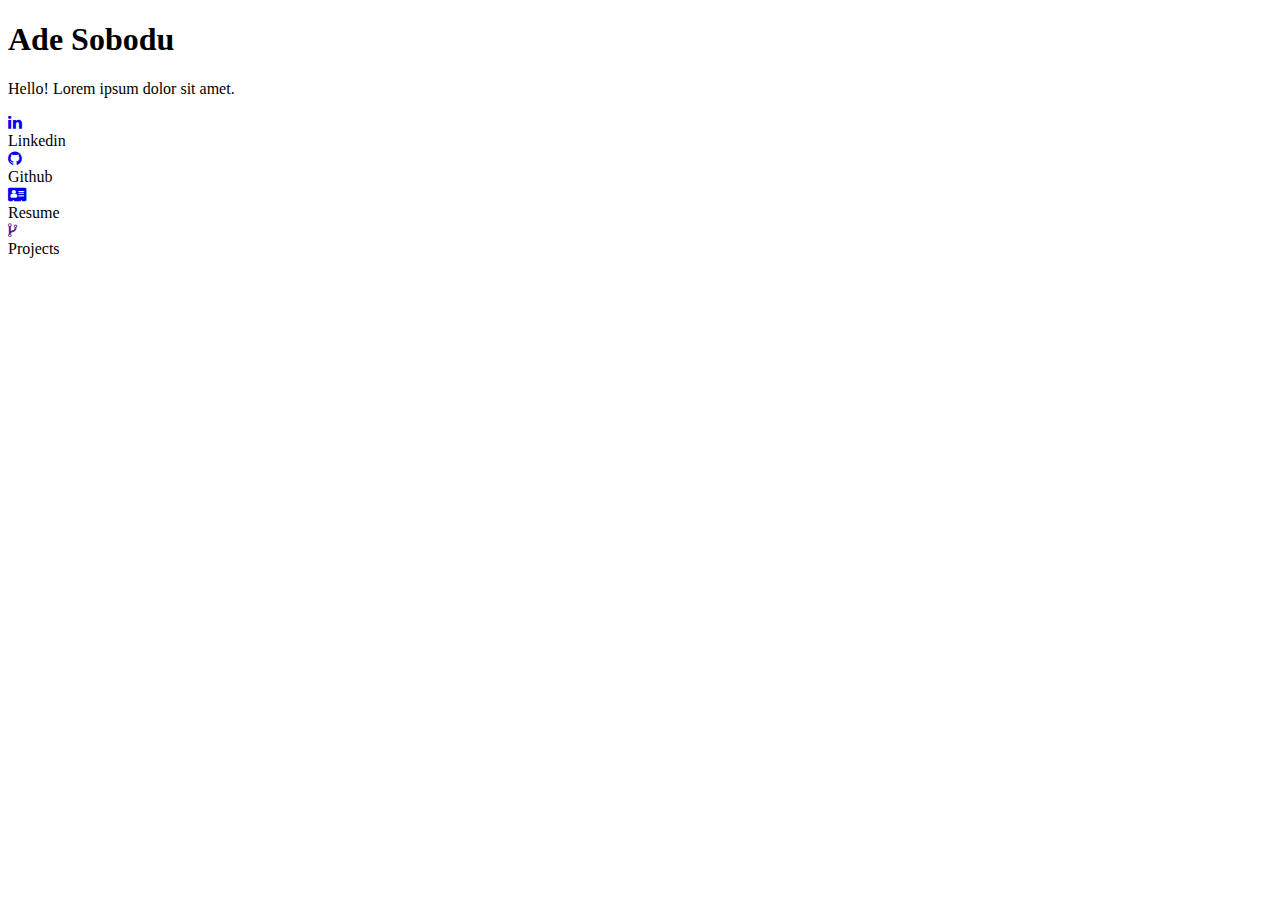
==== Website.html @ 079d9e18 "Initial landing page" ====
<!DOCTYPE html>
<html lang="en">
<head>
    <meta charset="UTF-8">
    <meta http-equiv="X-UA-Compatible" content="IE=edge">
    <meta name="viewport" content="width=device-width, initial-scale=1.0">
    <title>Ade Sobodu - Who's that?</title>
    <link rel="stylesheet" href="../adedotcom/style.css">
   
    <link href="https://fonts.googleapis.com/css2?family=PT+Sans&display=swap" rel="stylesheet">
    <link href="https://fonts.googleapis.com/css2?family=Source+Sans+Pro:wght@700&display=swap" rel="stylesheet">
    <link href="https://fonts.googleapis.com/css2?family=Josefin+Sans:wght@700&display=swap" rel="stylesheet">
    <link href="https://fonts.googleapis.com/css2?family=Josefin+Sans:wght@300;700&display=swap" rel="stylesheet">
    <link rel="stylesheet" href="https://stackpath.bootstrapcdn.com/font-awesome/4.7.0/css/font-awesome.min.css" rel="stylesheet">
        
</head>
<body class="body">
    <section id="main">
        <div class ="homeContainer">

            <div class = "contentBx">
                <h1>Ade Sobodu</h1>
            </div>

            <div class = "infoBx">
                <p> Hello! Lorem ipsum dolor sit amet. </p>
                <div class="socials"> 
                    <a href="https://linkedin.com" id = "linkedin-av" target = "_blank"><i class="fa fa-linkedin" aria-hidden="true"></i></a>
                    <div id="linkedin" class="hidden">Linkedin</div>

                    <a href="https://github.com/adesob" id = "github-av" target = "_blank"><i class="fa fa-github" aria-hidden="true"></i></a>
                    <div id="github" class="hidden">Github</div> 

                    <a href="https://www.github.io/resume_adesob.pdf" id = "resume-av" target = "_blank"><i class="fa fa-address-card" aria-hidden="true"></i></a>
                    <div id="resume" class="hidden">Resume</div>

                    <a href="" id = "projects-av" target = "_blank" ><i class="fa fa-code-fork" aria-hidden="true"></i></a>
                    <div id="projects" class="hidden">Projects</div>

                    <!-- <ul> -->
                        <!-- <li><a href="https://linkedin.com" target = "_blank"><i class="fa fa-linkedin" aria-hidden="true"></i></a></li> -->
                        <!-- <div id="linkedin" class="hidden">Linkedin</div> -->
                        <!-- <li><a href="https://github.com/adesob" target = "_blank"><i class="fa fa-github" aria-hidden="true"></i></a></li> -->
                        <!-- <div id="github" class="hidden">Github</div> -->
                        <!-- <li><a href="https://www.github.io/resume_adesob.pdf" target = "_blank"><i class="fa fa-address-card" aria-hidden="true"></i></a></li> -->
                        <!-- <div id="resume" class="hidden">Resume</div> -->
                        <!-- <li><a href="" target = "_blank"><i class="fa fa-code-fork" aria-hidden="true"></i></a></li> -->
                        <!-- <div id="projects" class="hidden">Projects</div> -->
                    <!-- </ul>  -->
                </div>
            </div>

        </div>
    </section>
</body>
</html>
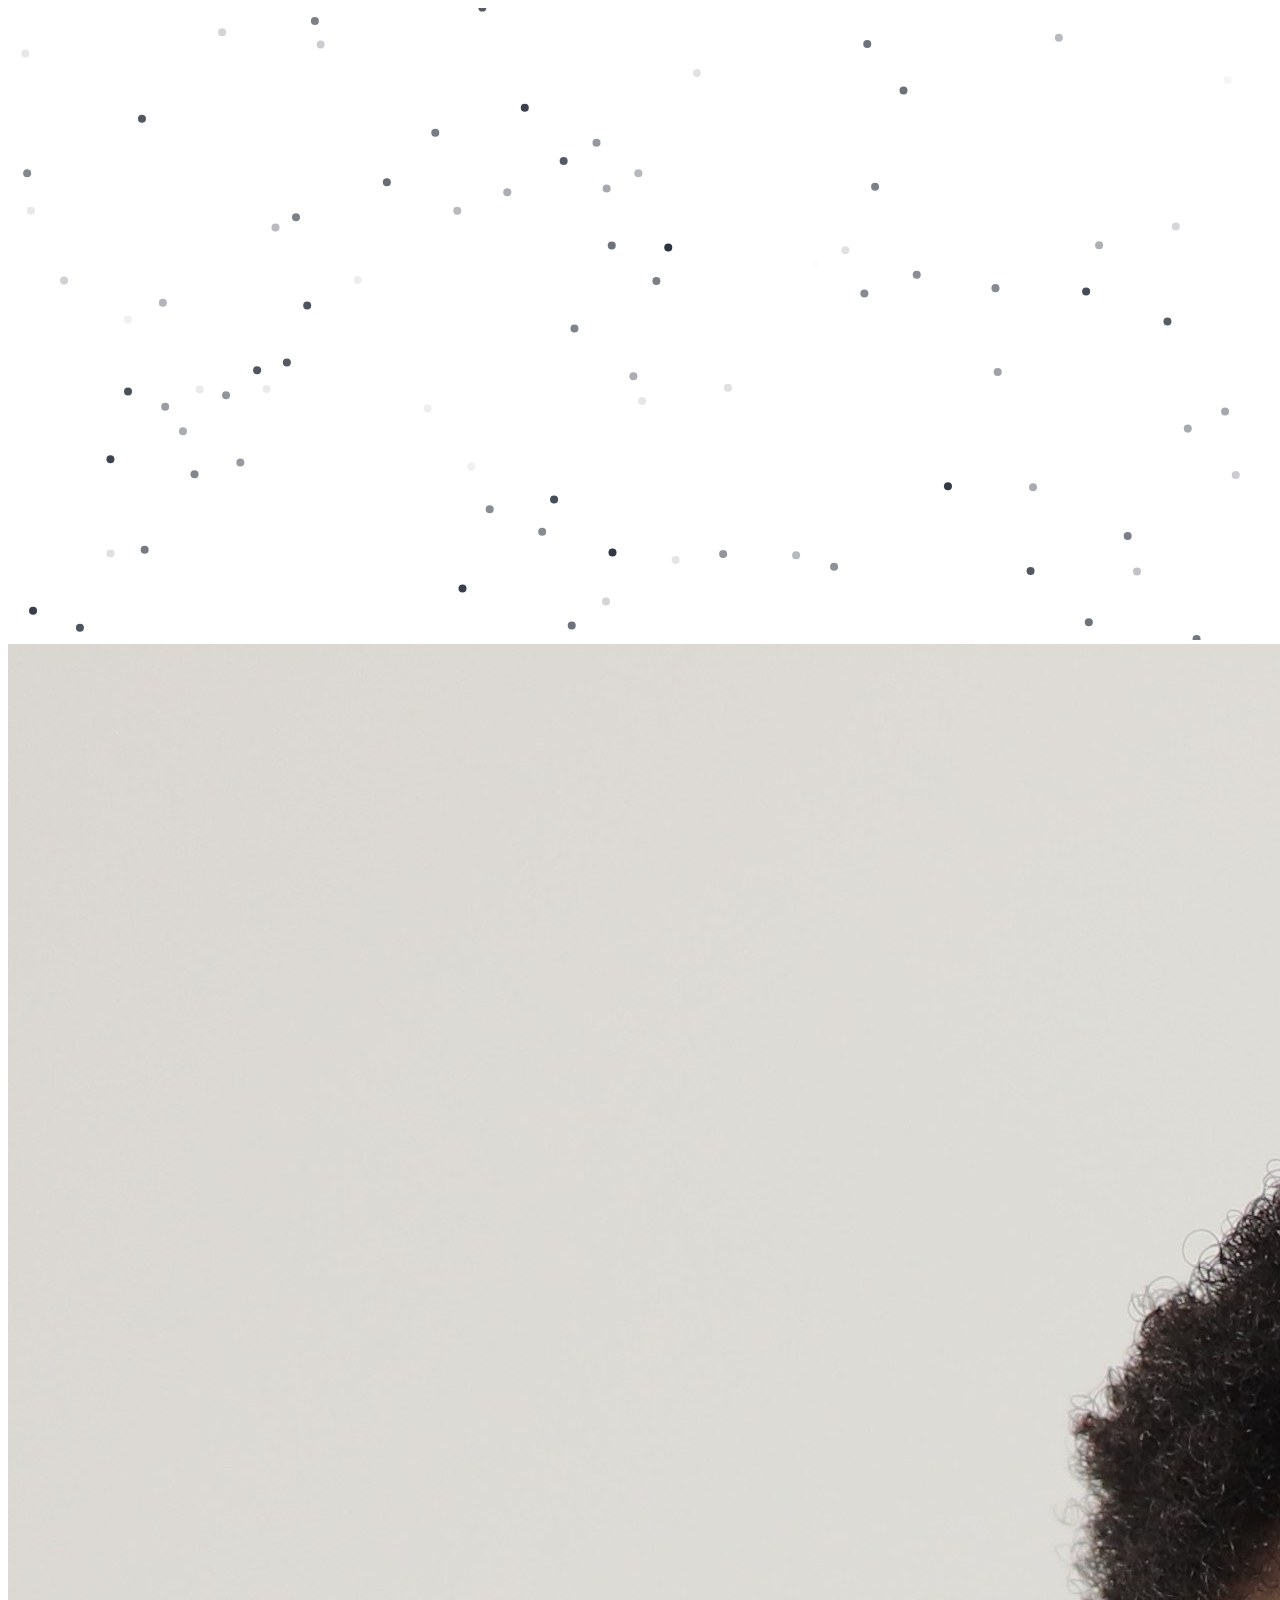
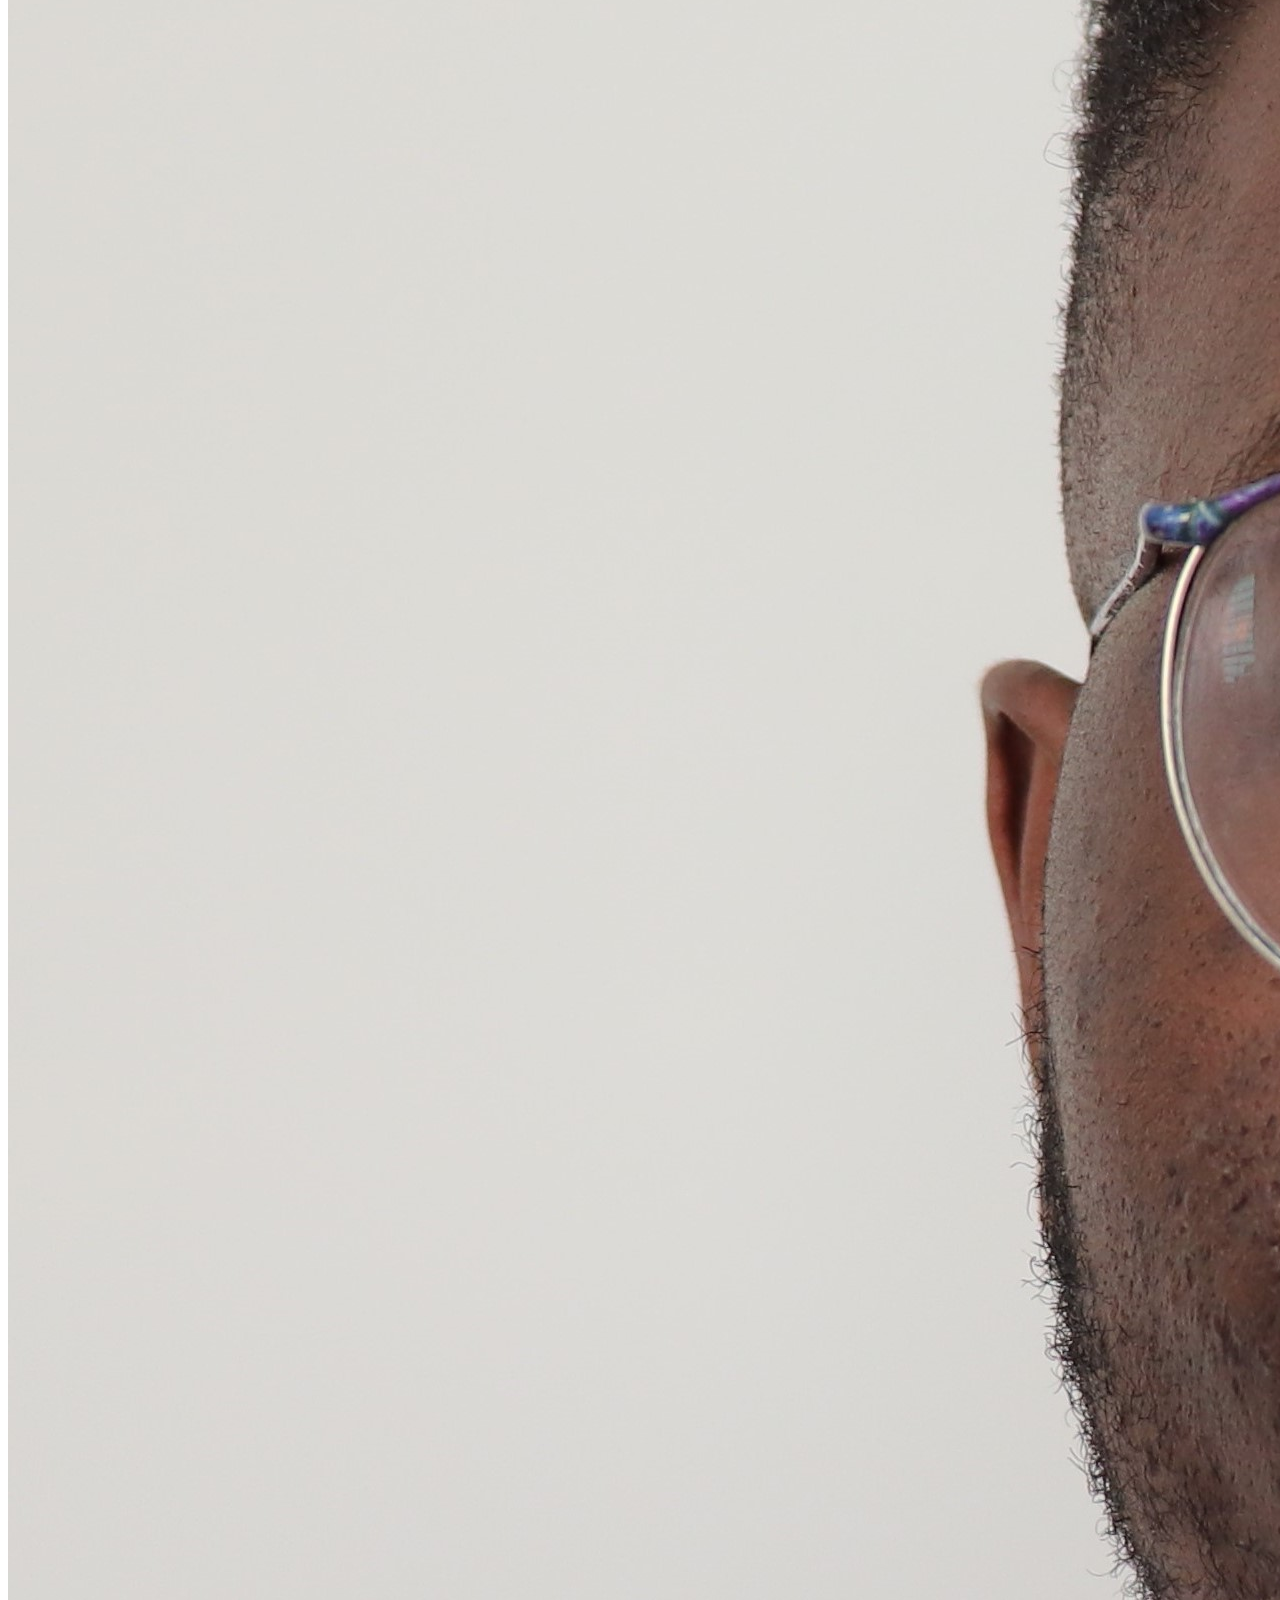
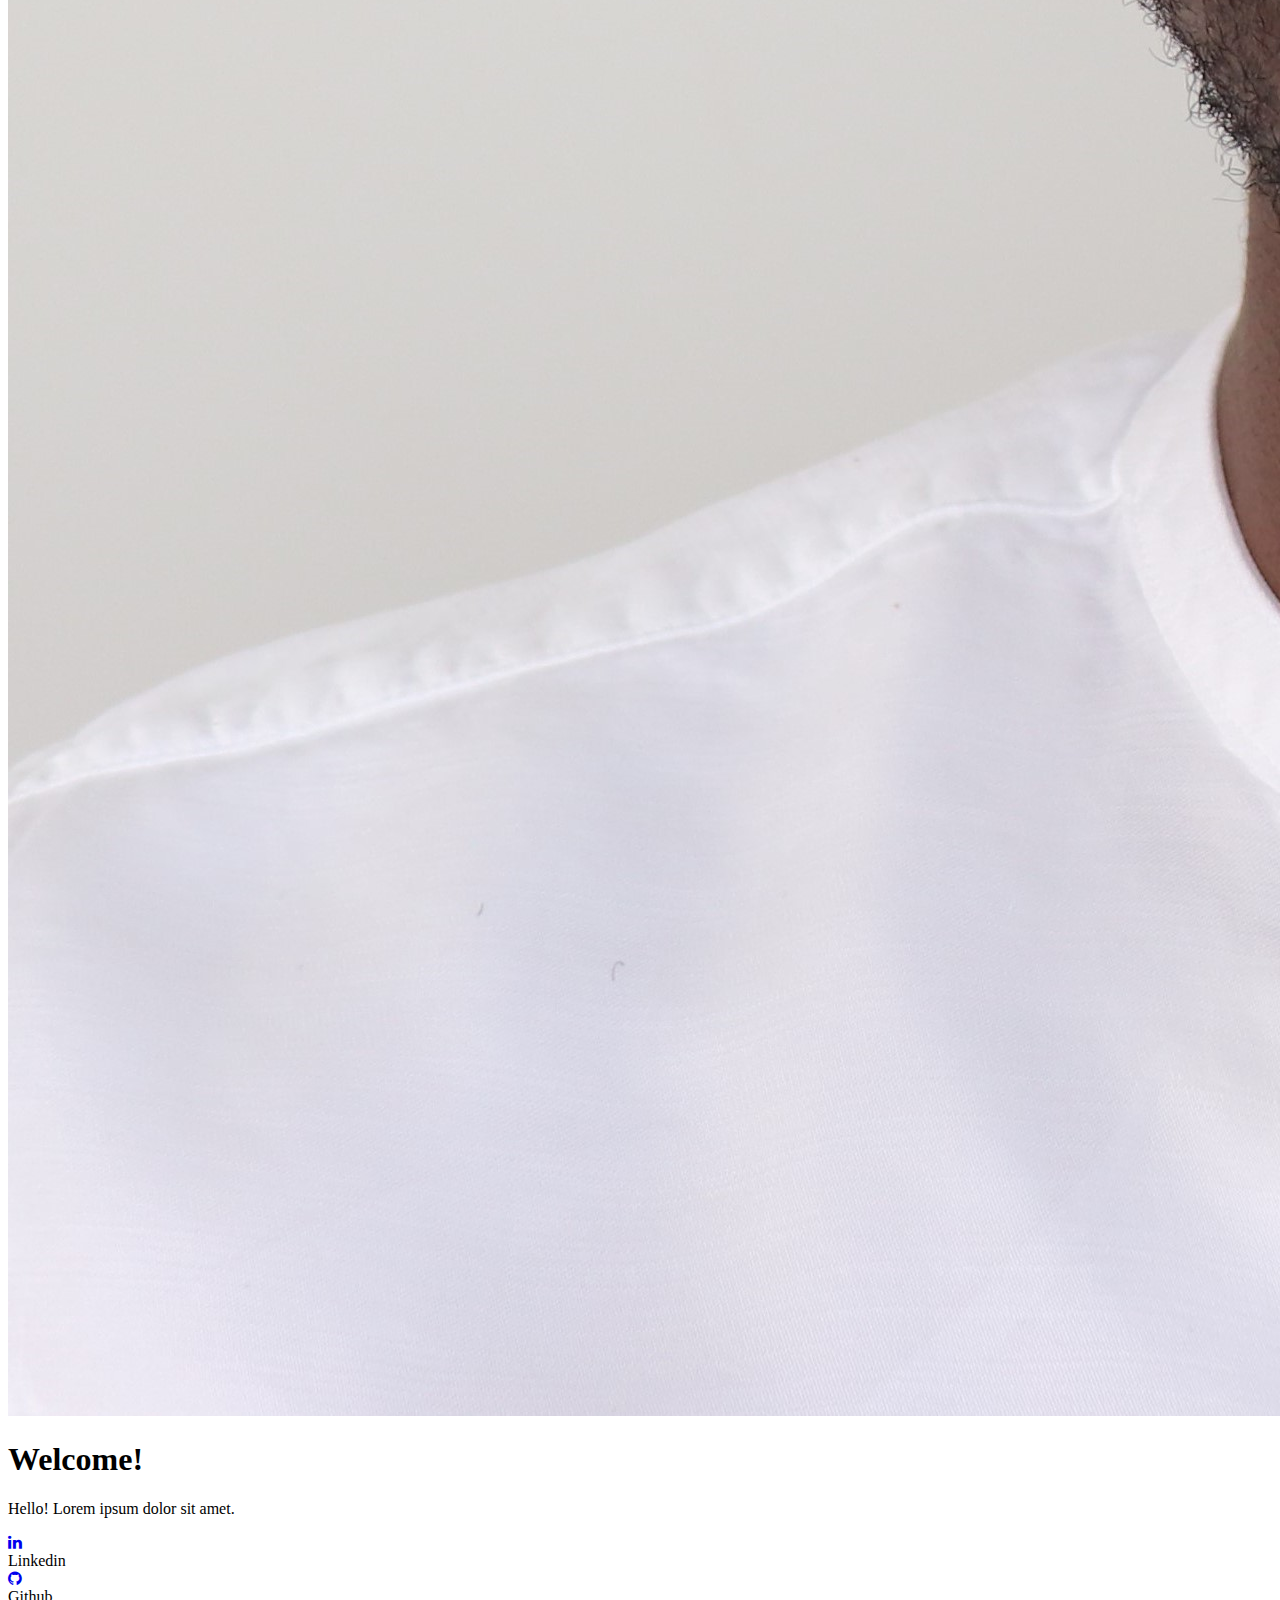
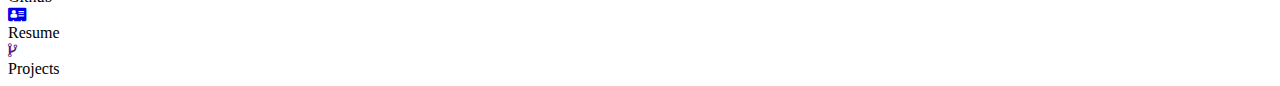
==== commit d75ed692: "Splashing page update" ====
--- a/Website.html
+++ b/Website.html
@@ -12,14 +12,19 @@
     <link href="https://fonts.googleapis.com/css2?family=Josefin+Sans:wght@700&display=swap" rel="stylesheet">
     <link href="https://fonts.googleapis.com/css2?family=Josefin+Sans:wght@300;700&display=swap" rel="stylesheet">
     <link rel="stylesheet" href="https://stackpath.bootstrapcdn.com/font-awesome/4.7.0/css/font-awesome.min.css" rel="stylesheet">
-        
+    
+    <script src="particles.js"></script>
 </head>
 <body class="body">
     <section id="main">
+        <div id="particles-js"></div>
         <div class ="homeContainer">
+            <div id="avatar">
+                <img src="IMG_9402.JPG" alt="alternate description here">
+            </div>
 
             <div class = "contentBx">
-                <h1>Ade Sobodu</h1>
+                <h1>Welcome!</h1>
             </div>
 
             <div class = "infoBx">
@@ -52,5 +57,135 @@
 
         </div>
     </section>
+
+    <script>
+        particlesJS("particles-js", {
+            "particles": {
+            "number": {
+                "value": 75,
+                "density": {
+                "enable": true,
+                "value_area": 710.2328774690454
+                }
+            },
+            "color": {
+                "value": "#2a313d"
+            },
+            "shape": {
+                "type": "circle",
+                "stroke": {
+                "width": 0,
+                "color": "#000000"
+                },
+                "polygon": {
+                "nb_sides": 5
+                },
+                "image": {
+                "src": "img/github.svg",
+                "width": 100,
+                "height": 100
+                }
+            },
+            "opacity": {
+                "value": 1,
+                "random": true,
+                "anim": {
+                "enable": false,
+                "speed": 1,
+                "opacity_min": 0.1,
+                "sync": false
+                }
+            },
+            "size": {
+                "value": 4.004324670644295,
+                "random": false,
+                "anim": {
+                "enable": false,
+                "speed": 40,
+                "size_min": 0.1,
+                "sync": false
+                }
+            },
+            "line_linked": {
+                "enable": false,
+                "distance": 150,
+                "color": "#0000",
+                "opacity": 0.4,
+                "width": 1
+            },
+            "move": {
+                "enable": true,
+                "speed": 1,
+                "direction": "none",
+                "random": false,
+                "straight": false,
+                "out_mode": "out",
+                "bounce": false,
+                "attract": {
+                "enable": false,
+                "rotateX": 600,
+                "rotateY": 1200
+                }
+            }
+            },
+            "interactivity": {
+            "detect_on": "canvas",
+            "events": {
+                "onhover": {
+                "enable": true,
+                "mode": "bubble"
+                },
+                "onclick": {
+                "enable": true,
+                "mode": "repulse"
+                },
+                "resize": true
+            },
+            "modes": {
+                "grab": {
+                "distance": 150,
+                "line_linked": {
+                    "opacity": 1
+                }
+                },
+                "bubble": {
+                "distance": 150,
+                "size": 20,
+                "duration": 2,
+                "opacity": 8,
+                "speed": 3
+                },
+                "repulse": {
+                "distance": 200,
+                "duration": 0.4
+                },
+                "push": {
+                "particles_nb": 1
+                },
+                "remove": {
+                "particles_nb": 2
+                }
+            }
+            },
+            "retina_detect": true
+        });
+        var count_particles, stats, update;
+        stats = new Stats;
+        stats.setMode(0);
+        stats.domElement.style.position = 'absolute';
+        stats.domElement.style.left = '0px';
+        stats.domElement.style.top = '0px';
+        document.body.appendChild(stats.domElement);
+        count_particles = document.querySelector('.js-count-particles');
+        update = function () {
+            stats.begin();
+            stats.end();
+            if (window.pJSDom[0].pJS.particles && window.pJSDom[0].pJS.particles.array) {
+            count_particles.innerText = window.pJSDom[0].pJS.particles.array.length;
+            }
+            requestAnimationFrame(update);
+        };
+        requestAnimationFrame(update);;
+    </script>
 </body>
 </html>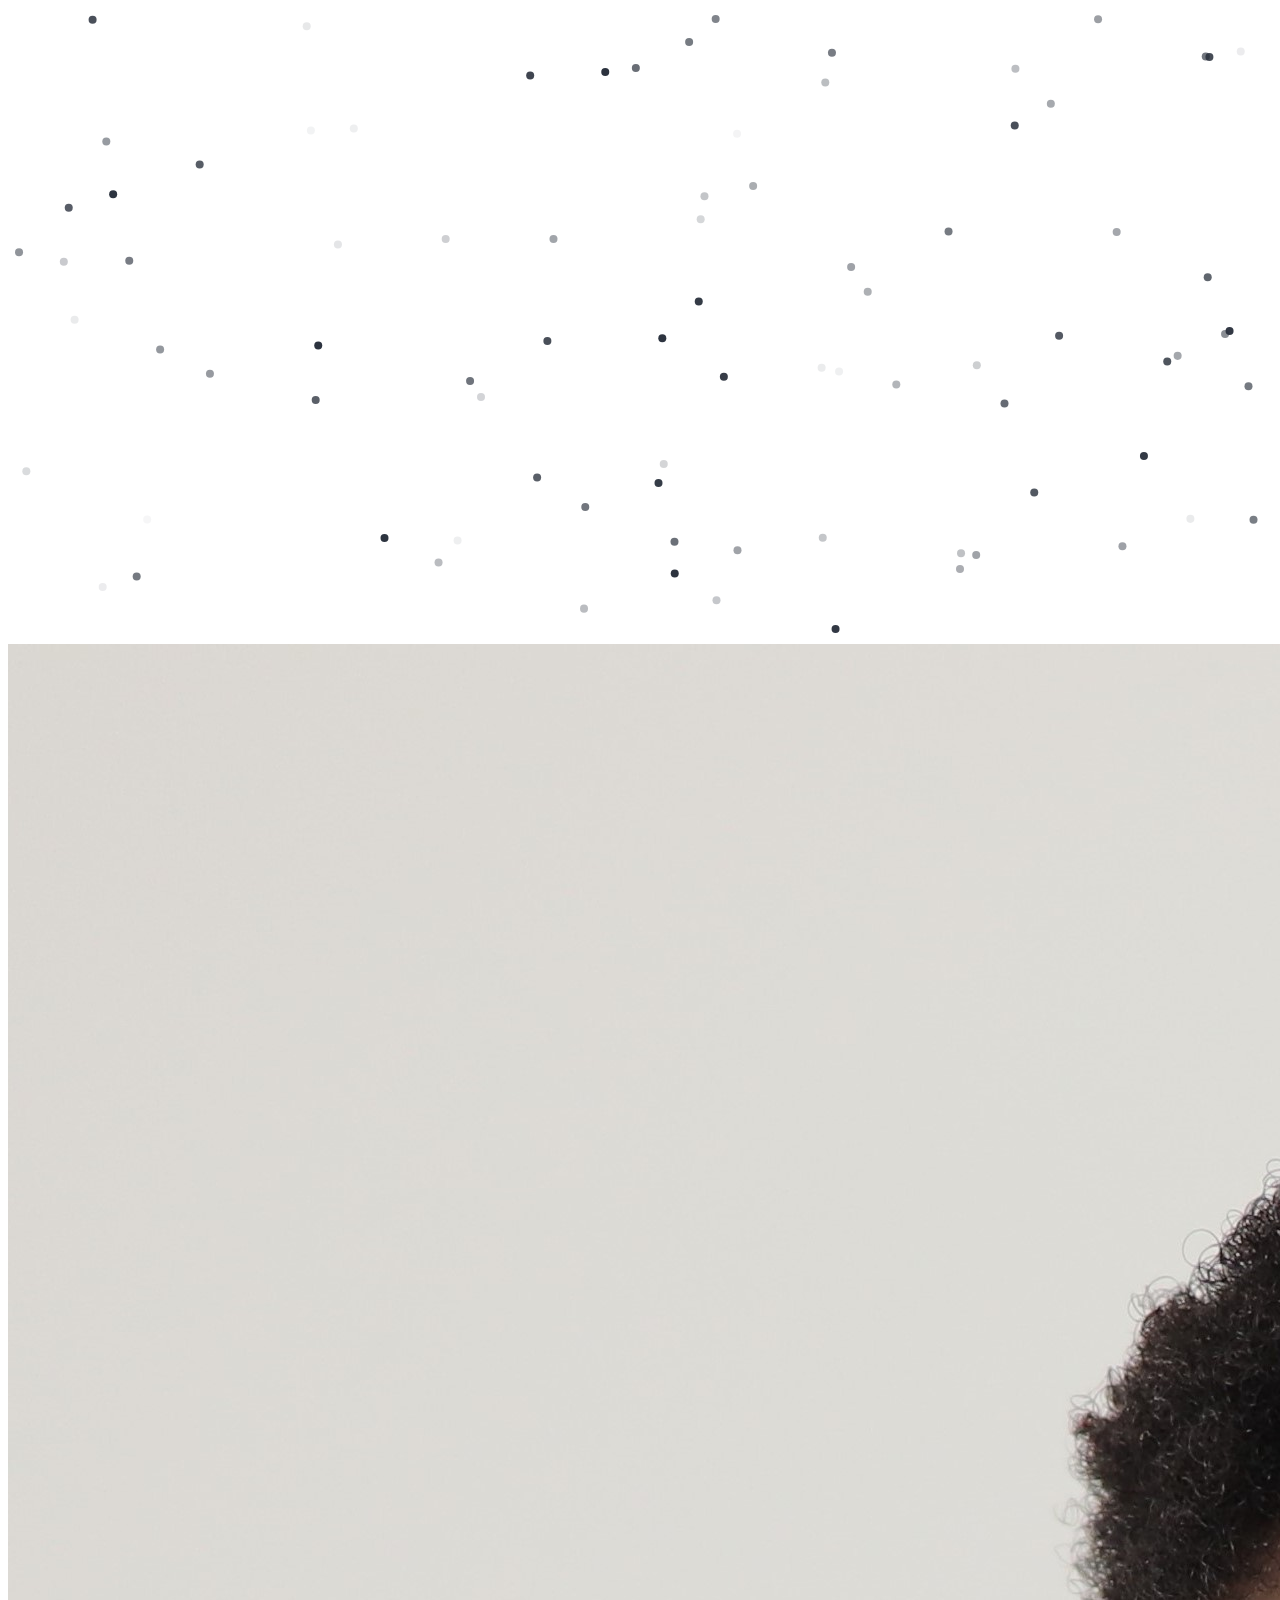
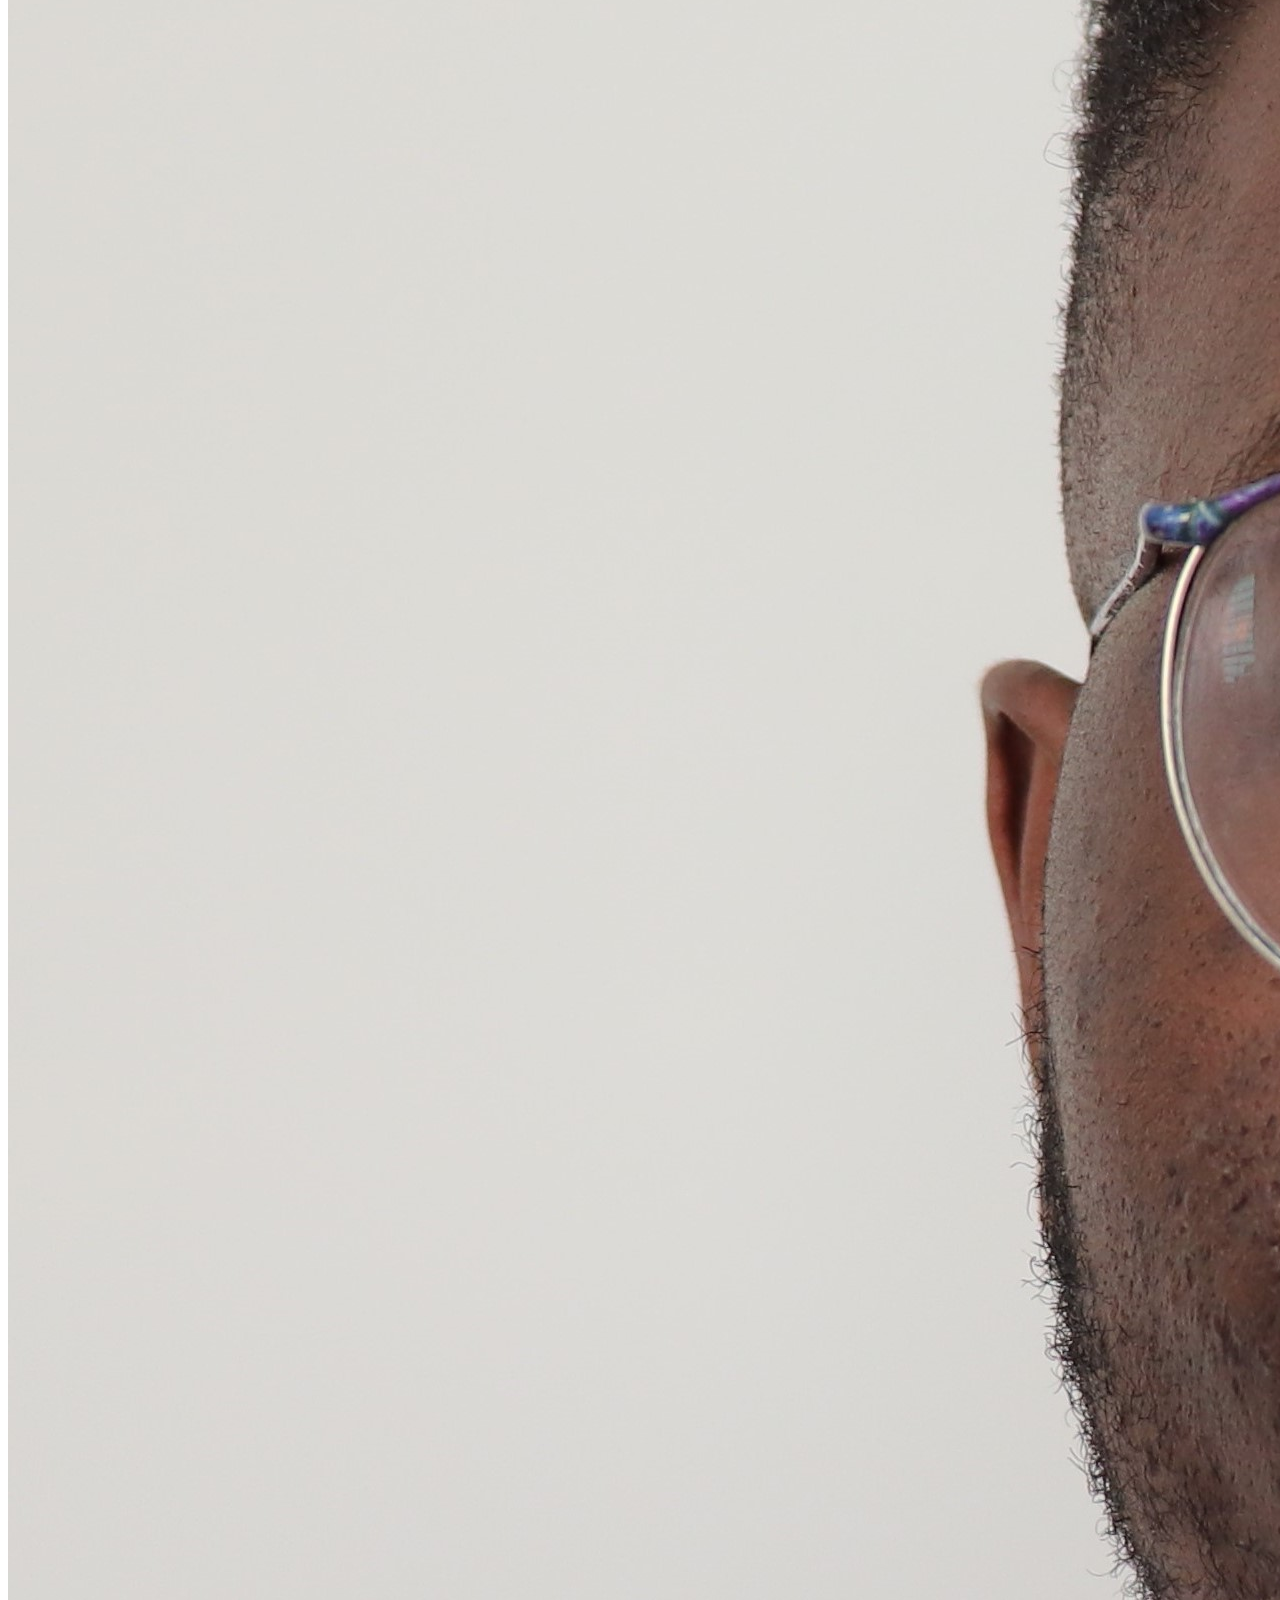
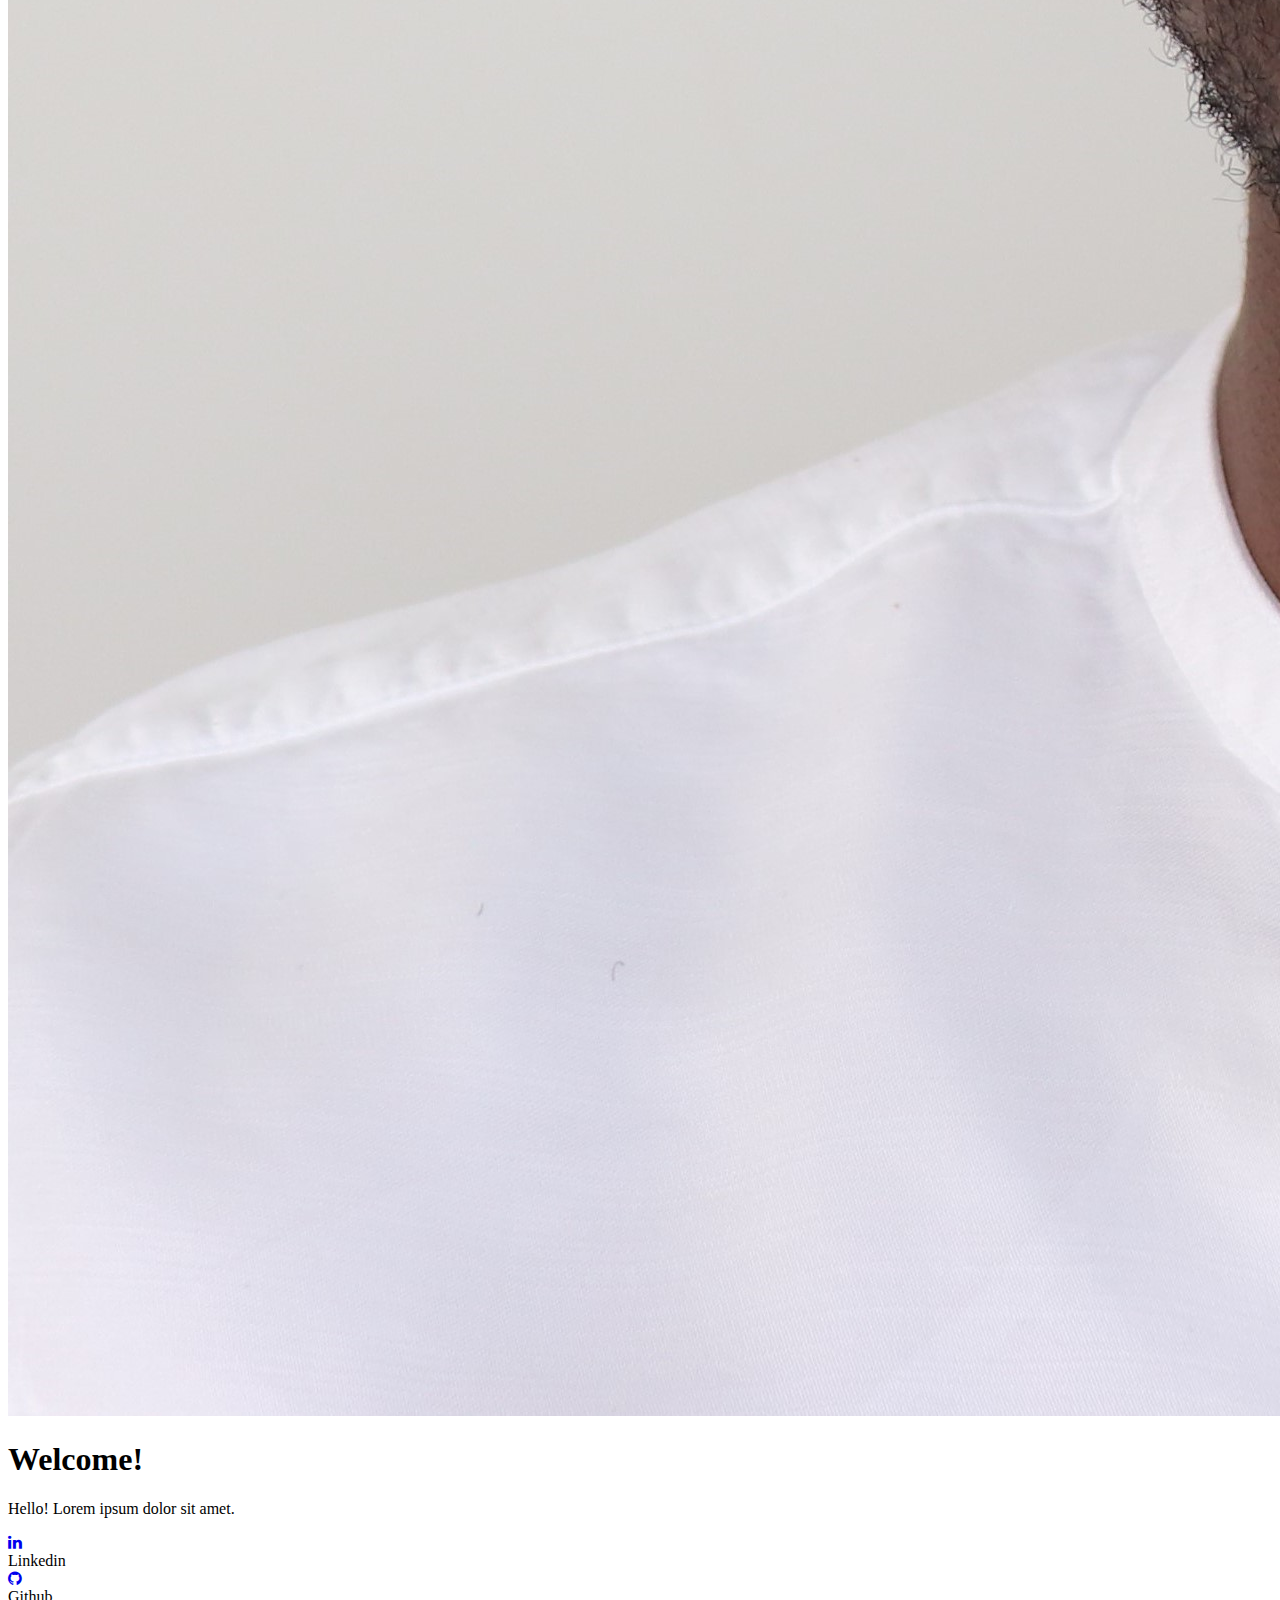
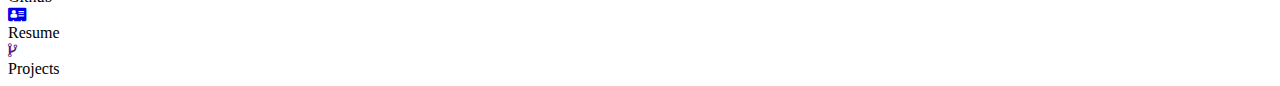
==== commit ad8bb3d3: "Projects page setup" ====
--- a/Website.html
+++ b/Website.html
@@ -14,11 +14,39 @@
     <link rel="stylesheet" href="https://stackpath.bootstrapcdn.com/font-awesome/4.7.0/css/font-awesome.min.css" rel="stylesheet">
     
     <script src="particles.js"></script>
+    
 </head>
 <body class="body">
     <section id="main">
         <div id="particles-js"></div>
         <div class ="homeContainer">
+
+            <!-- <div id="item1">
+                <h1>Item 1</h1>
+            </div>
+
+            <div id="item2">
+                <h1>Item 2</h1>
+            </div>
+
+            <div id="item3">
+                <h1>Item 3</h1>
+            </div>
+
+            <div id="item4">
+                <h1>
+                    Item4
+                </h1>
+            </div> -->
+
+
+
+
+
+
+
+
+
             <div id="avatar">
                 <img src="IMG_9402.JPG" alt="alternate description here">
             </div>
@@ -187,5 +215,6 @@
         };
         requestAnimationFrame(update);;
     </script>
+    <script src="projects.js"></script>
 </body>
 </html>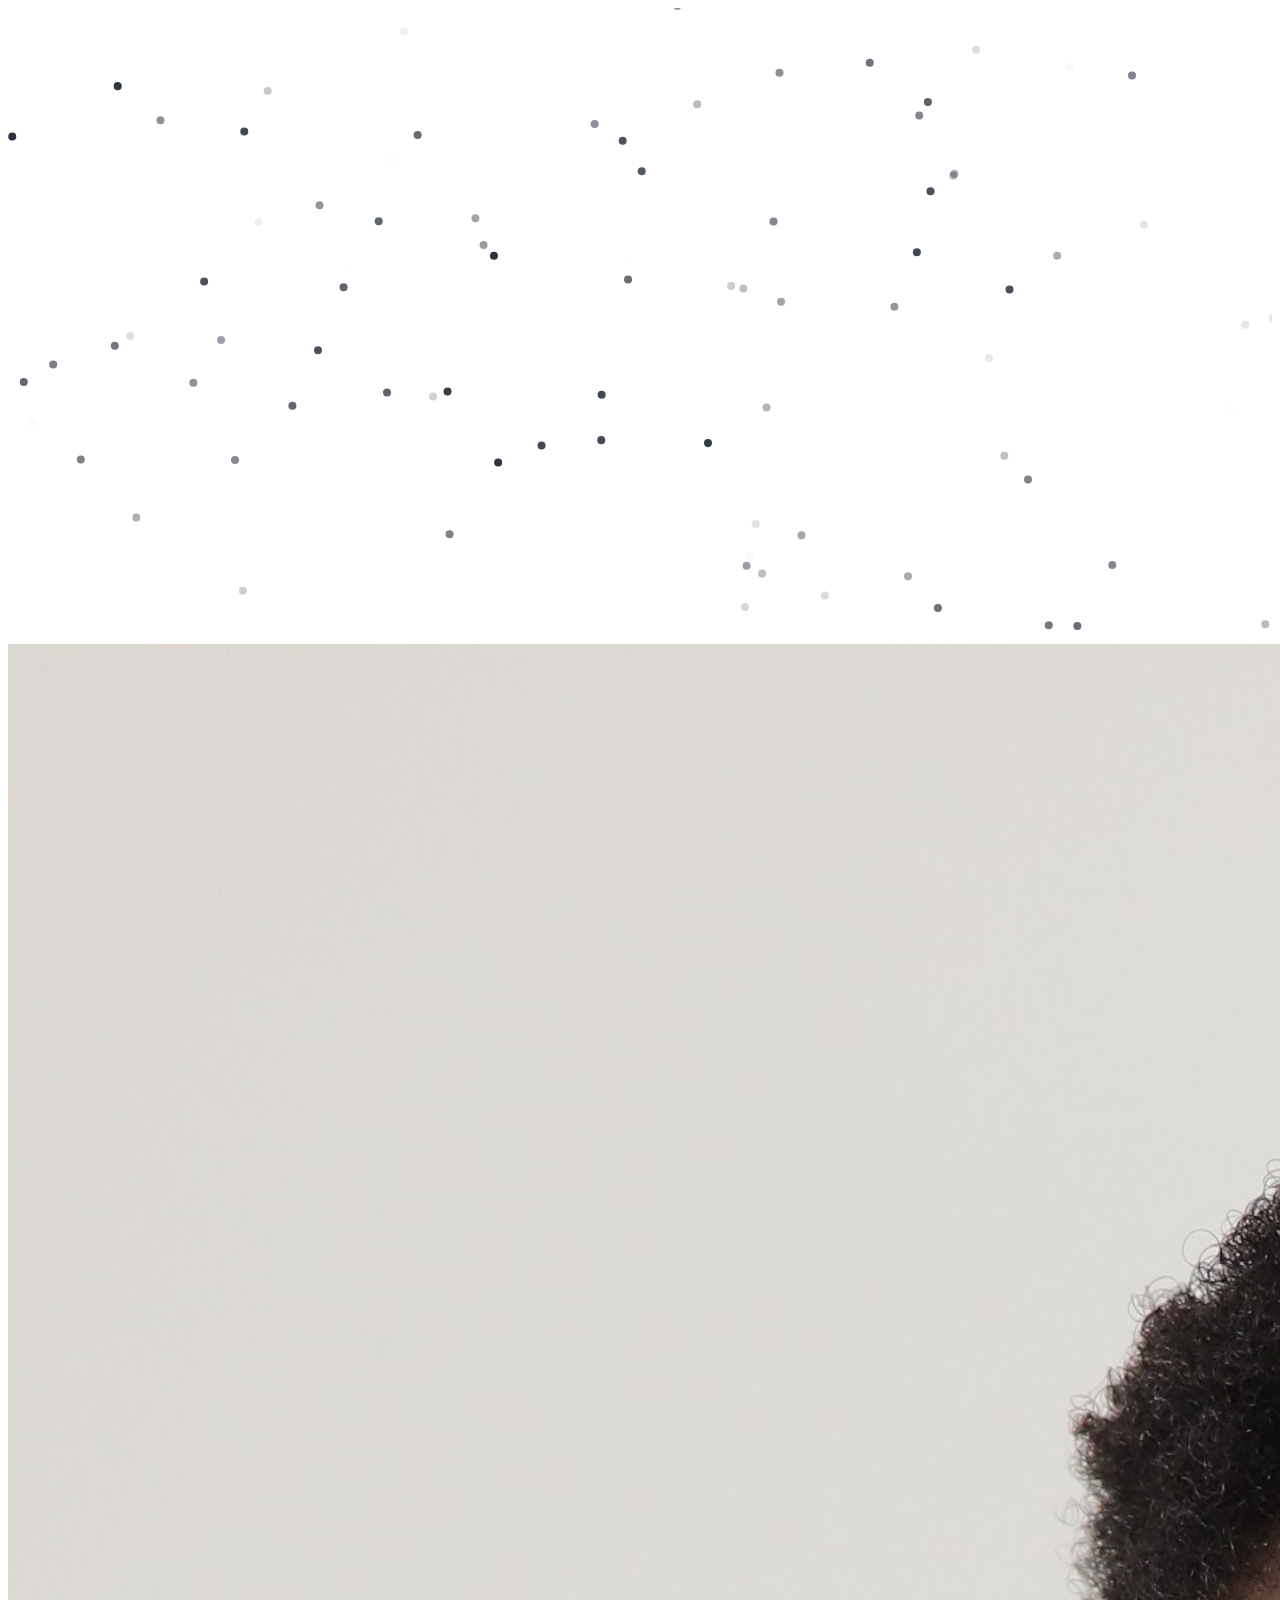
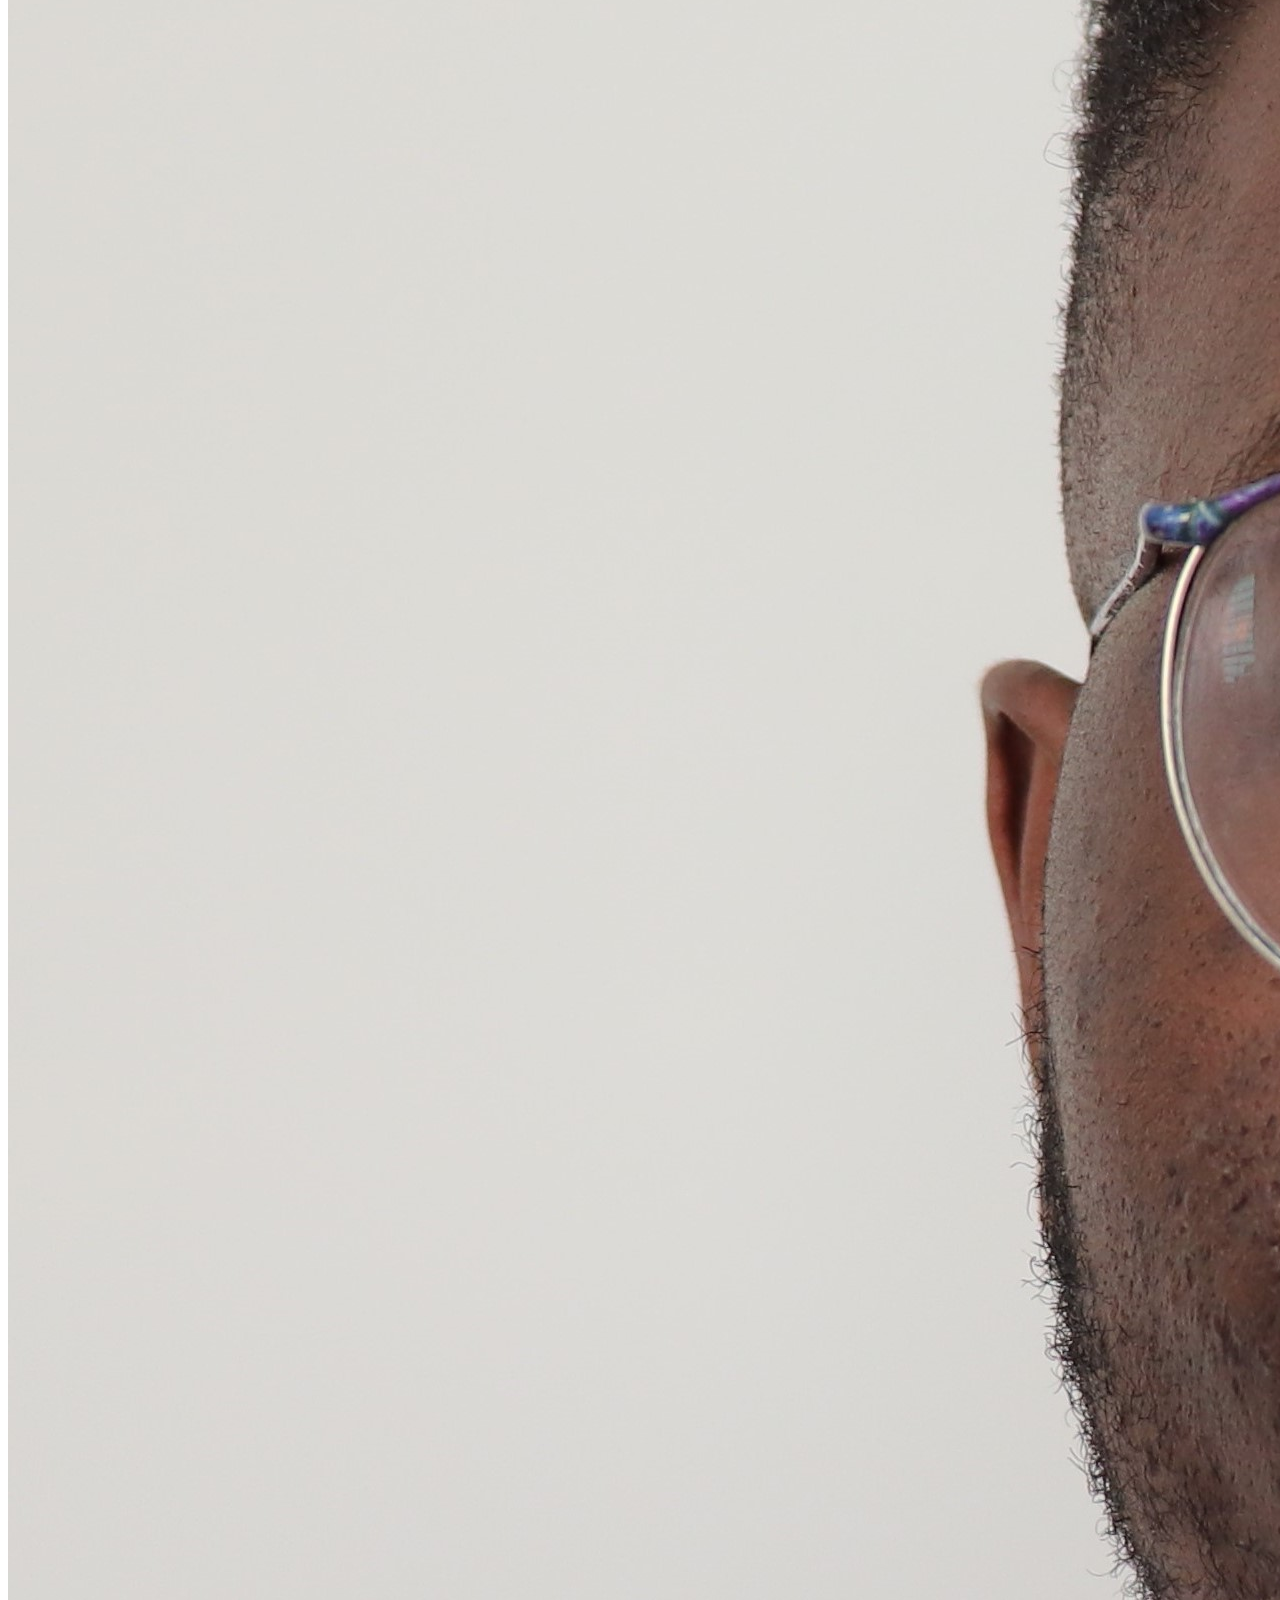
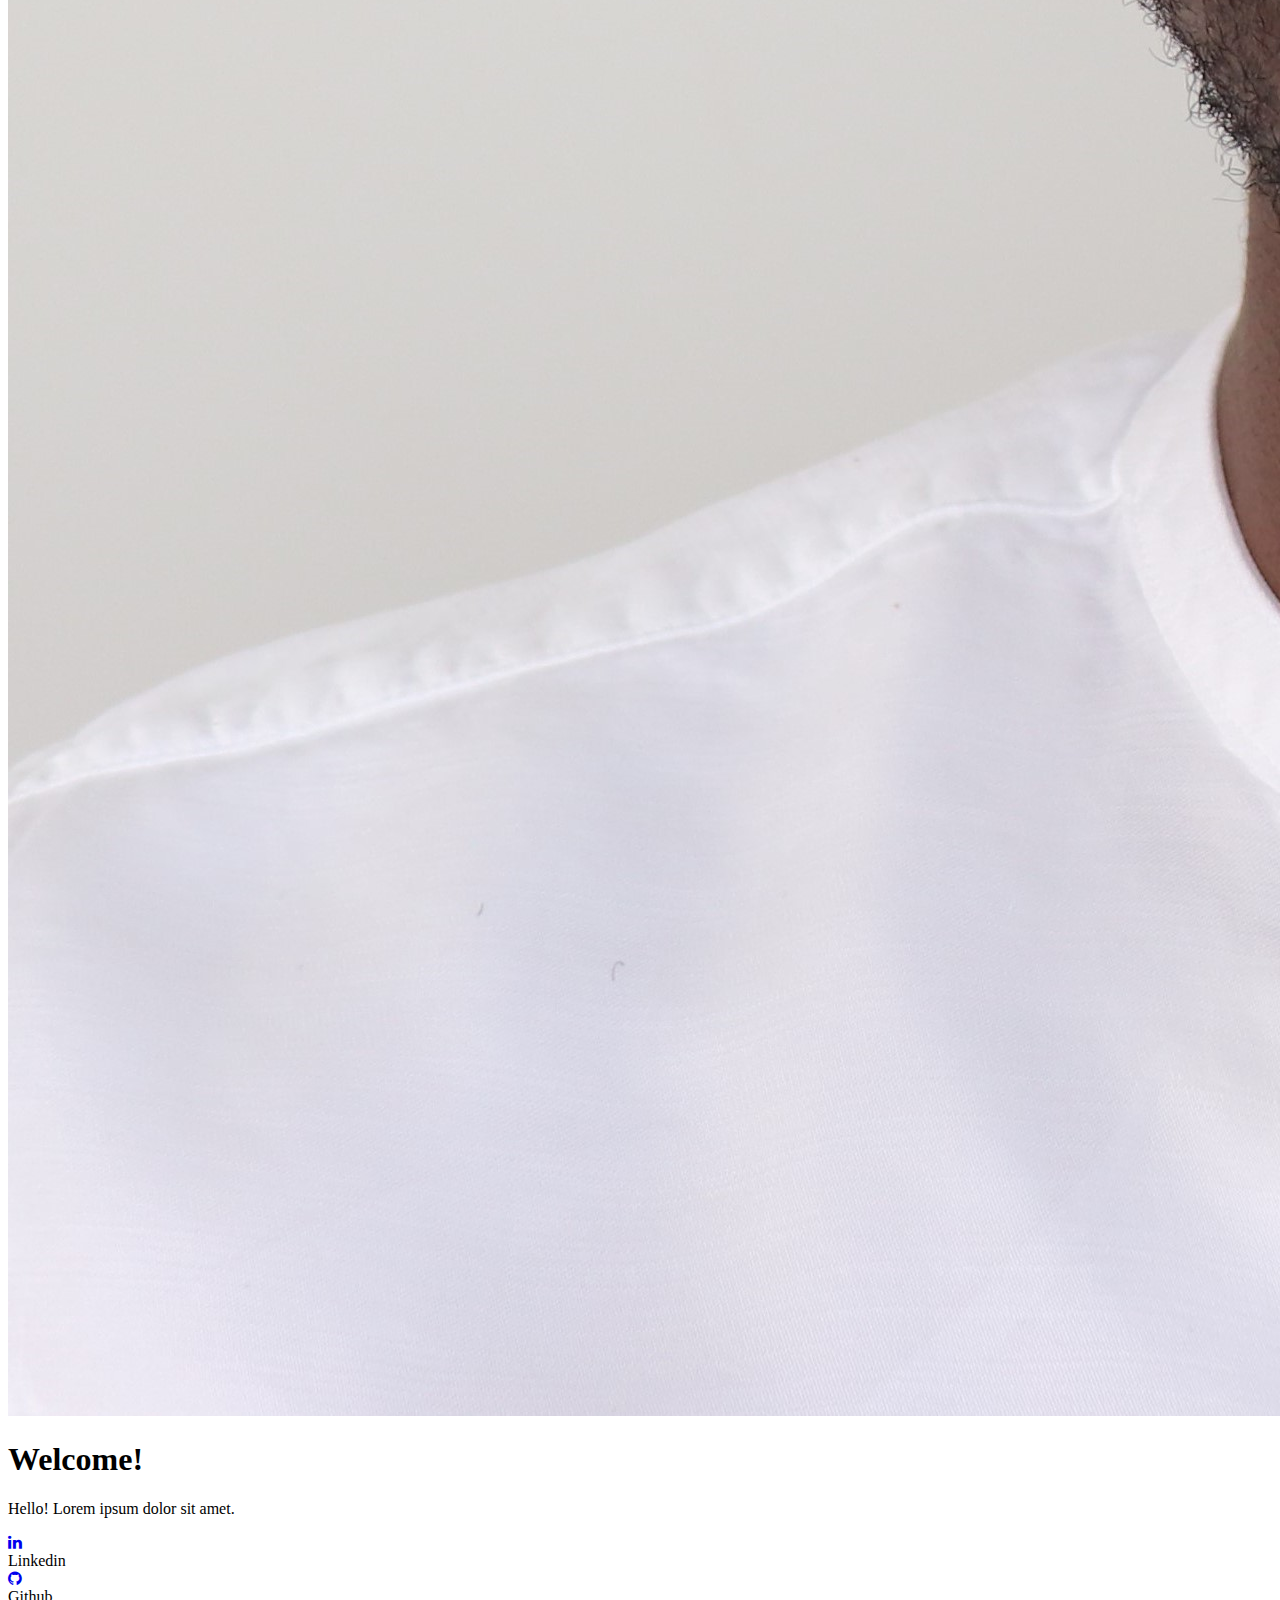
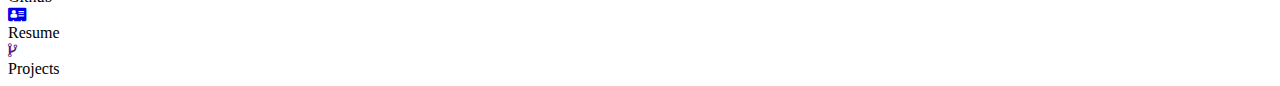
==== commit ba72e688: "Project Page update" ====
--- a/Website.html
+++ b/Website.html
@@ -1,4 +1,4 @@
-<!DOCTYPE html>
+ <!DOCTYPE html>
 <html lang="en">
 <head>
     <meta charset="UTF-8">
@@ -12,45 +12,22 @@
     <link href="https://fonts.googleapis.com/css2?family=Josefin+Sans:wght@700&display=swap" rel="stylesheet">
     <link href="https://fonts.googleapis.com/css2?family=Josefin+Sans:wght@300;700&display=swap" rel="stylesheet">
     <link rel="stylesheet" href="https://stackpath.bootstrapcdn.com/font-awesome/4.7.0/css/font-awesome.min.css" rel="stylesheet">
+    <!-- <link rel="stylesheet" href="https://use.fontawesome.com/releases/v5.15.3/css/all.css" integrity="sha384-SZXxX4whJ79/gErwcOYf+zWLeJdY/qpuqC4cAa9rOGUstPomtqpuNWT9wdPEn2fk" crossorigin="anonymous"> -->
     
     <script src="particles.js"></script>
     
 </head>
+
+
 <body class="body">
     <section id="main">
         <div id="particles-js"></div>
         <div class ="homeContainer">
-
-            <!-- <div id="item1">
-                <h1>Item 1</h1>
-            </div>
-
-            <div id="item2">
-                <h1>Item 2</h1>
-            </div>
-
-            <div id="item3">
-                <h1>Item 3</h1>
-            </div>
-
-            <div id="item4">
-                <h1>
-                    Item4
-                </h1>
-            </div> -->
-
-
-
-
-
-
-
-
-
+            
             <div id="avatar">
                 <img src="IMG_9402.JPG" alt="alternate description here">
             </div>
-
+            
             <div class = "contentBx">
                 <h1>Welcome!</h1>
             </div>
@@ -70,16 +47,7 @@
                     <a href="" id = "projects-av" target = "_blank" ><i class="fa fa-code-fork" aria-hidden="true"></i></a>
                     <div id="projects" class="hidden">Projects</div>
 
-                    <!-- <ul> -->
-                        <!-- <li><a href="https://linkedin.com" target = "_blank"><i class="fa fa-linkedin" aria-hidden="true"></i></a></li> -->
-                        <!-- <div id="linkedin" class="hidden">Linkedin</div> -->
-                        <!-- <li><a href="https://github.com/adesob" target = "_blank"><i class="fa fa-github" aria-hidden="true"></i></a></li> -->
-                        <!-- <div id="github" class="hidden">Github</div> -->
-                        <!-- <li><a href="https://www.github.io/resume_adesob.pdf" target = "_blank"><i class="fa fa-address-card" aria-hidden="true"></i></a></li> -->
-                        <!-- <div id="resume" class="hidden">Resume</div> -->
-                        <!-- <li><a href="" target = "_blank"><i class="fa fa-code-fork" aria-hidden="true"></i></a></li> -->
-                        <!-- <div id="projects" class="hidden">Projects</div> -->
-                    <!-- </ul>  -->
+                    
                 </div>
             </div>
 
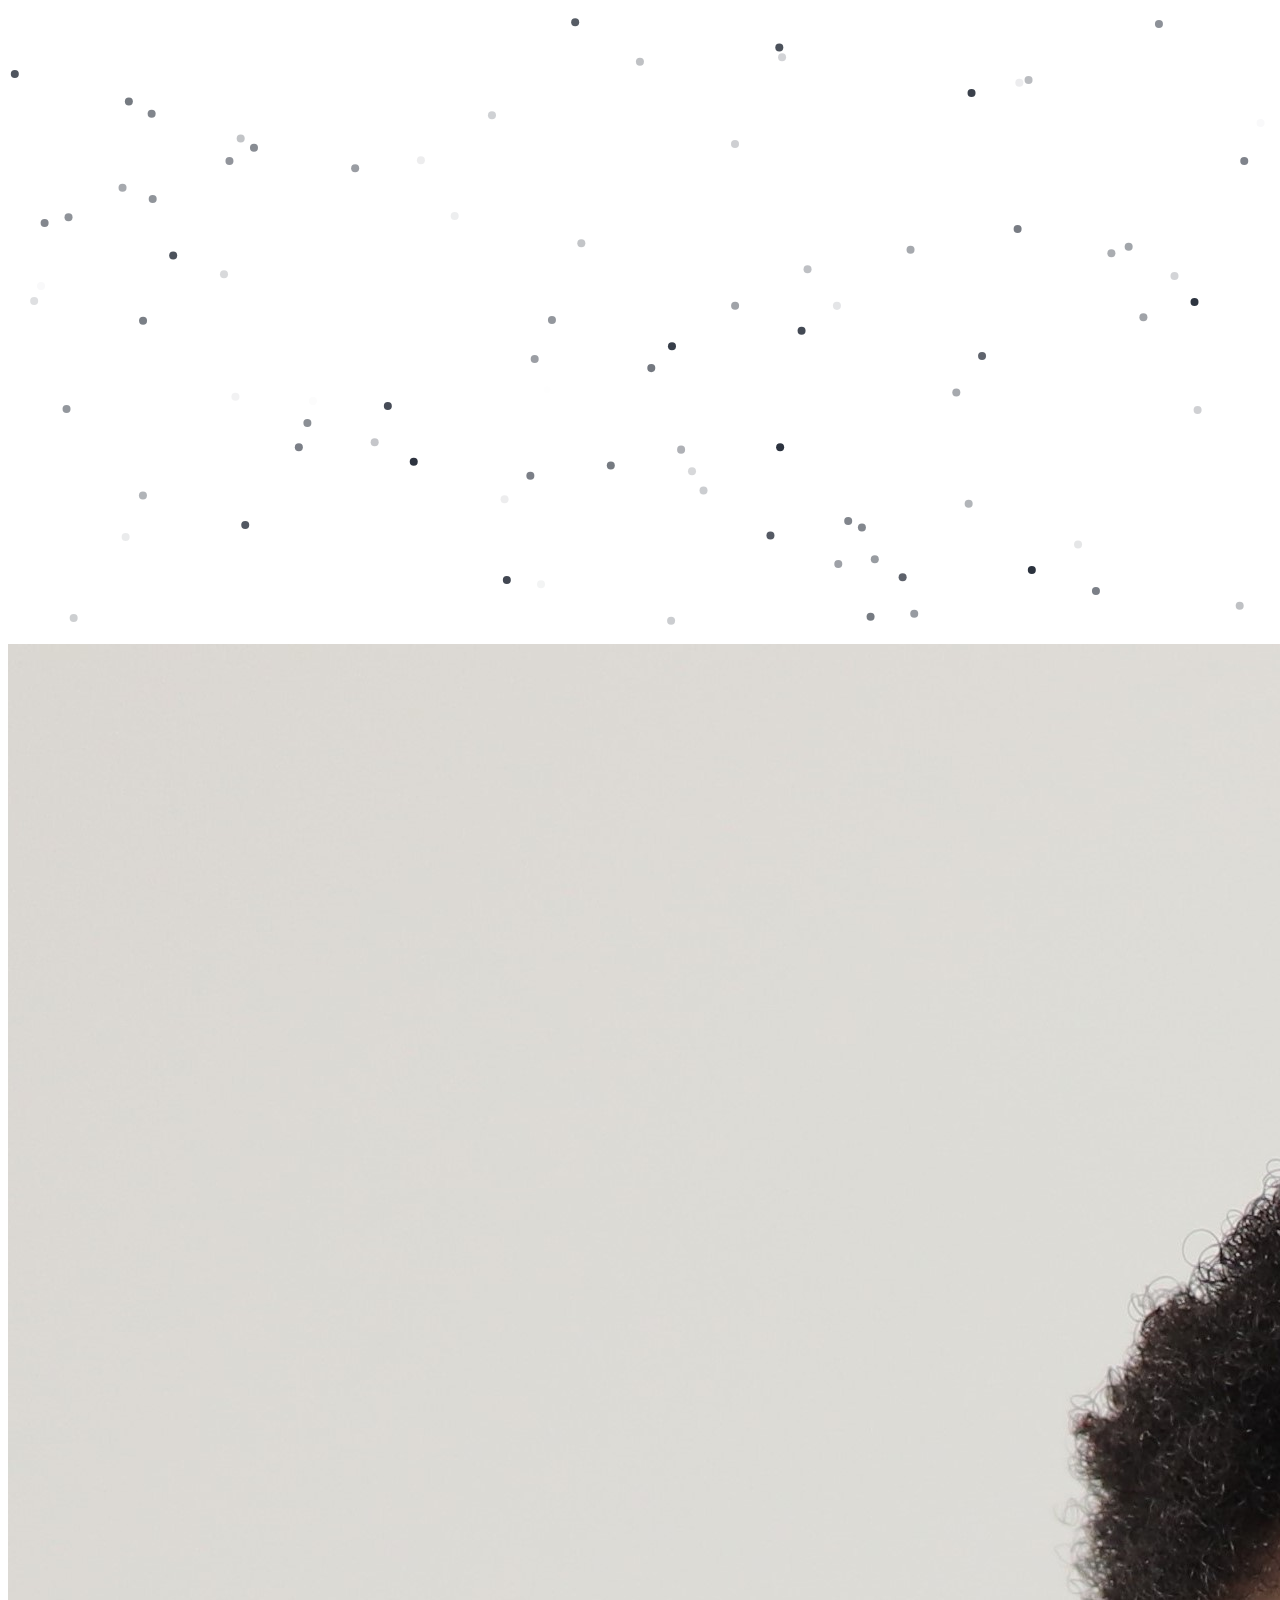
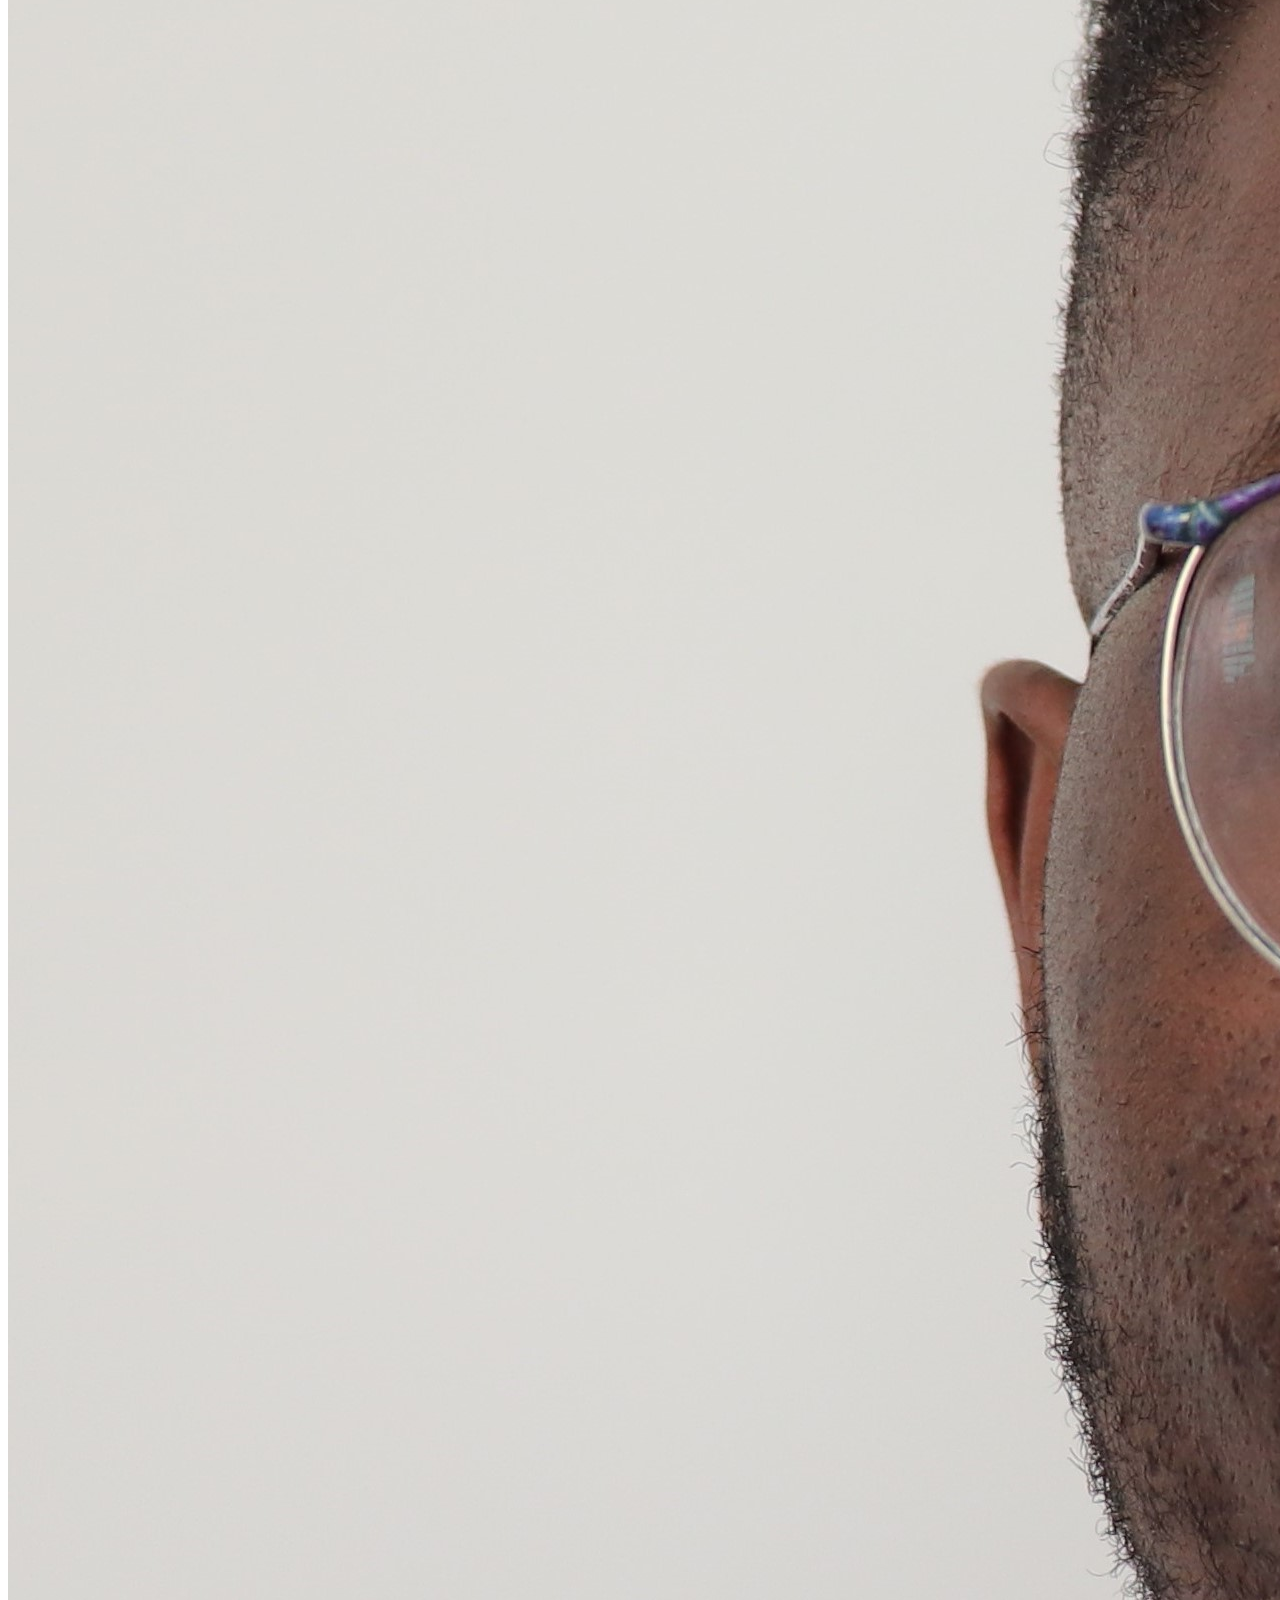
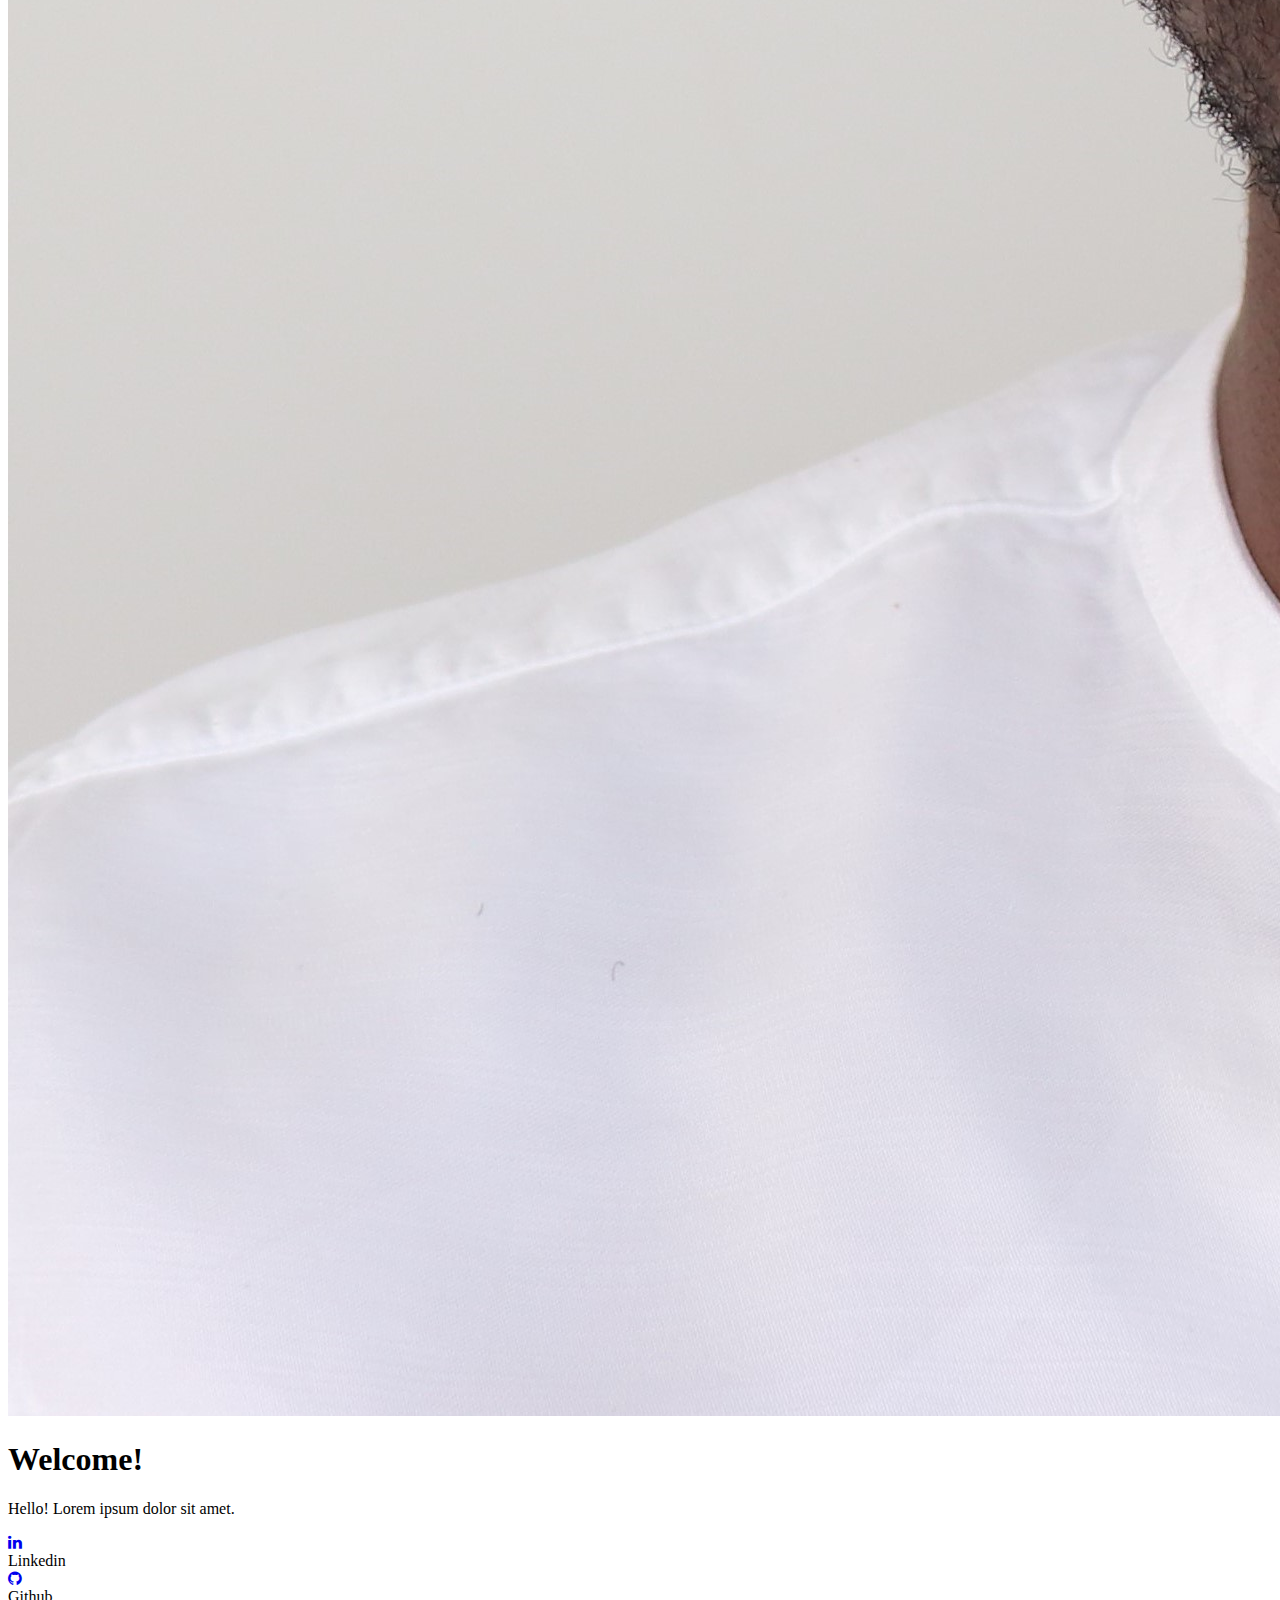
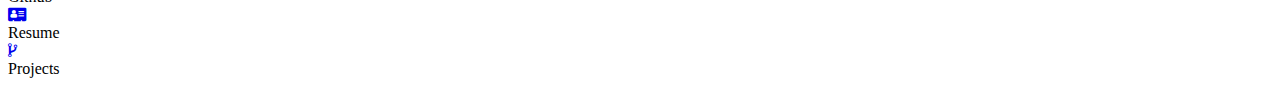
==== commit 9d074284: "." ====
--- a/Website.html
+++ b/Website.html
@@ -44,7 +44,7 @@
                     <a href="https://www.github.io/resume_adesob.pdf" id = "resume-av" target = "_blank"><i class="fa fa-address-card" aria-hidden="true"></i></a>
                     <div id="resume" class="hidden">Resume</div>
 
-                    <a href="" id = "projects-av" target = "_blank" ><i class="fa fa-code-fork" aria-hidden="true"></i></a>
+                    <a href="#" id = "projects-av"><i class="fa fa-code-fork" aria-hidden="true"></i></a>
                     <div id="projects" class="hidden">Projects</div>
 
                     
